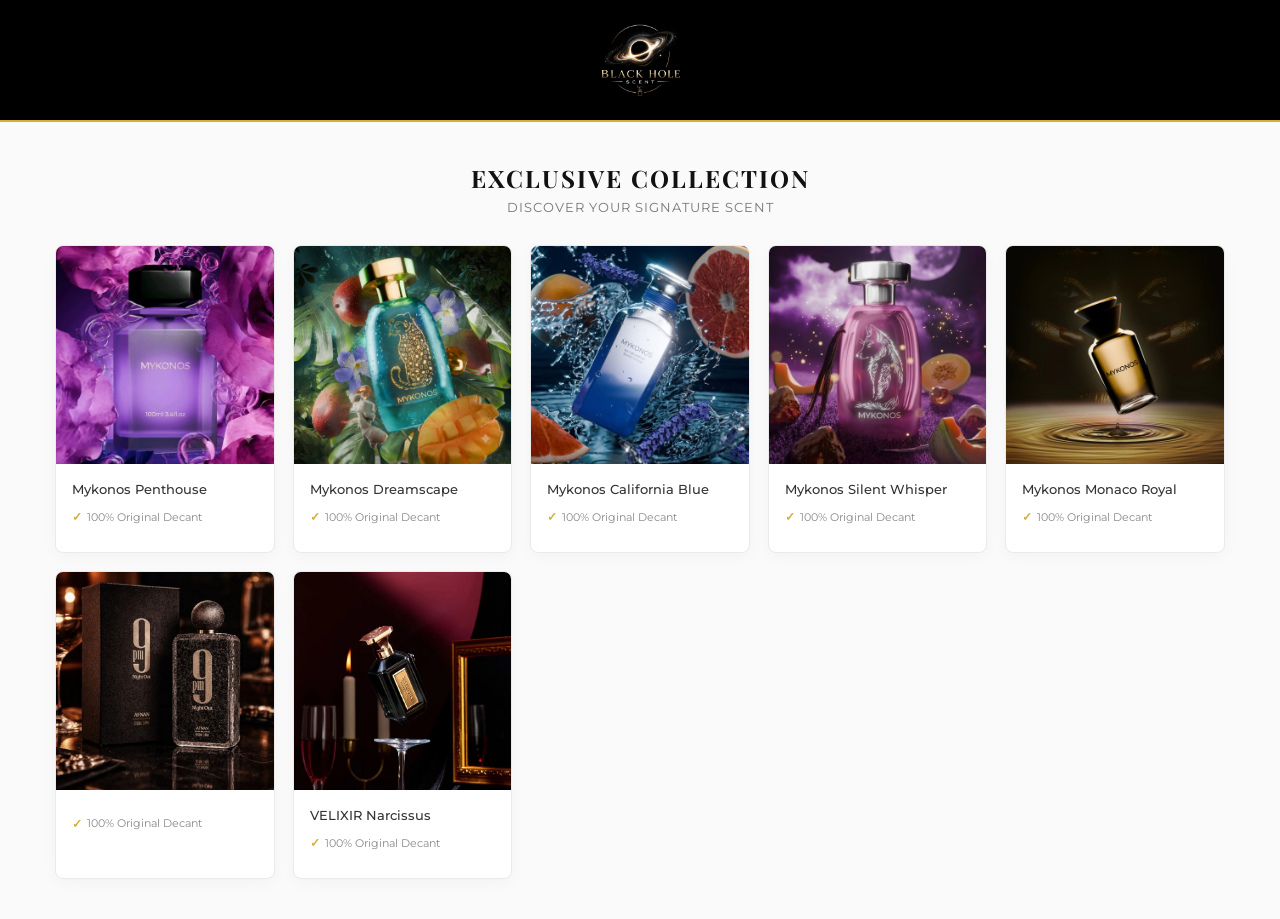
==== Store/index.html @ 2c3ba72b "Add files via upload" ====
<!DOCTYPE html>
<html lang="id">
<head>
    <meta charset="UTF-8">
    <meta name="viewport" content="width=device-width, initial-scale=1.0">
    <title>BlackHoleScent | Premium Perfume</title>
    <!-- Font Mewah: Playfair Display (Serif) & Montserrat (Sans-Serif) -->
    <link href="https://fonts.googleapis.com/css2?family=Montserrat:wght@300;400;500;600&family=Playfair+Display:wght@600;700&display=swap" rel="stylesheet">
    <link rel="stylesheet" href="https://cdnjs.cloudflare.com/ajax/libs/font-awesome/6.4.0/css/all.min.css">
    <link rel="stylesheet" href="source/css/style.css"> 
</head>
<body>
    <!-- Navbar Elegan dengan Logo Gambar -->
    <nav class="navbar-premium">
        <a href="index.html" class="logo-container">
            <img src="source/image/logo.jpeg" alt="Logo BlackHoleScent" class="logo-img">
        </a>
    </nav>

    <main class="container-premium">
        <div class="header-collection">
            <h2>EXCLUSIVE COLLECTION</h2>
            <p>Discover your signature scent</p>
        </div>
        
        <div class="produk-grid-premium">
            
            <!-- Produk 1 -->
            <a href="mykonos_penthouse.html" class="kartu-premium">
                <div class="gambar-container">
                    <img src="source/image/mykonos_penthouse.jpg" alt="Mykonos Penthouse">
                 </div>
                <div class="info-premium">
                    <div class="judul-premium">
                        Mykonos Penthouse 
                    </div>
                    <div class="garansi-badge">100% Original Decant</div>
                    <div class="harga-container">
                    </div>
                </div>
            </a>

            <!-- Produk 2 -->
            <a href="mykonos_dreamscape.html" class="kartu-premium">
                <div class="gambar-container">
                    <img src="source/image/mykonos_dreamscape.jpg" alt="Mykonos Dreamscape">
                </div>
                <div class="info-premium">
                    <div class="judul-premium">
                        Mykonos Dreamscape 
                    </div>
                    <div class="garansi-badge">100% Original Decant</div>
                    <div class="harga-container">
                    </div>
                </div>
            </a>

            <!-- Produk 3 -->
            <a href="mykonos_california_blue.html" class="kartu-premium">
                <div class="gambar-container">
                    <img src="source/image/mykonos_california_blue.jpg" alt="Mykonos California Blue">
                </div>
                <div class="info-premium">
                    <div class="judul-premium">
                        Mykonos California Blue 
                    </div>
                    <div class="garansi-badge">100% Original Decant</div>
                    <div class="harga-container">
                    </div>
                </div>
            </a>

             <!-- Produk 4 -->
            <a href="mykonos_silent_whisper.html" class="kartu-premium">
                <div class="gambar-container">
                    <img src="source/image/mykonos_silent_whisper.jpg" alt="Mykonos Silent Whisper">
                </div>
                <div class="info-premium">
                    <div class="judul-premium">
                        Mykonos Silent Whisper 
                    </div>
                    <div class="garansi-badge">100% Original Decant</div>
                    <div class="harga-container">
                    </div>
                </div>
            </a>

            <!-- Produk 5 -->            
             <a href="mykonos_monaco_royal.html" class="kartu-premium">
                <div class="gambar-container">
                    <img src="source/image/mykonos_monaco_royal.jpg" alt="Mykonos Monaco Royal">
                 </div>
                <div class="info-premium">
                    <div class="judul-premium">
                        Mykonos Monaco Royal 
                    </div>
                    <div class="garansi-badge">100% Original Decant</div>
                    <div class="harga-container">
                    </div>
                </div>
            </a>

            <!-- Produk 6 -->
            <a href="afnan_9pm.html" class="kartu-premium">
                <div class="gambar-container">
                    <img src="source/image/afnan_9pm_night_out.jpg" alt="Afnan 9pm">
                </div>
                <div class="info-premium">
                    <div class="judul-premium">
                        
                    </div>
                    <div class="garansi-badge">100% Original Decant</div>
                    <div class="harga-container">
                    </div>
                </div>
            </a>

            <!-- Produk 7 -->
            <a href="velixir_narcissus.html" class="kartu-premium">
                <div class="gambar-container">
                    <img src="source/image/velixir_narcissus.jpg" alt="VELIXIR Narcissus">
                </div>
                <div class="info-premium">
                    <div class="judul-premium">
                        VELIXIR Narcissus
                    </div>
                    <div class="garansi-badge">100% Original Decant</div>
                    <div class="harga-container">
                    </div>
                </div>
            </a>

        </div>
    </main>
</body>
</html>
---- Store/source/css/style.css ----
/* Reset Dasar */
* { margin: 0; padding: 0; box-sizing: border-box; }
body { 
    font-family: 'Montserrat', sans-serif; 
    background-color: #fafafa; /* Latar belakang abu sangat terang agar elegan */
    color: #333;
}

/* Navbar Elegan dengan Logo Gambar */
.navbar-premium {
    background-color: #000; /* Diubah menjadi hitam murni pekat agar menyatu dengan background logo Anda */
    padding: 10px 50px;
    display: flex;
    justify-content: center; /* Membuat logo persis di tengah */
    align-items: center;
    border-bottom: 2px solid #d4af37; /* Garis bawah emas */
}
.logo-container {
    display: flex;
    justify-content: center;
    align-items: center;
    text-decoration: none;
}
.logo-img { 
    height: 100px; /* Anda bisa mengubah angka ini jika logonya terasa terlalu besar/kecil */
    width: auto;
    object-fit: contain;
}
/* Container Utama */
.container-premium { 
    max-width: 1200px; 
    margin: 40px auto; 
    padding: 0 15px; 
}

/* Header Koleksi */
.header-collection {
    text-align: center;
    margin-bottom: 30px;
}
.header-collection h2 {
    font-family: 'Playfair Display', serif;
    color: #111;
    font-size: 24px;
    letter-spacing: 2px;
    margin-bottom: 5px;
}
.header-collection p {
    font-size: 13px;
    color: #777;
    text-transform: uppercase;
    letter-spacing: 1px;
}

/* Grid Katalog */
.produk-grid-premium { 
    display: grid; 
    grid-template-columns: repeat(auto-fill, minmax(200px, 1fr)); 
    gap: 18px; 
}

/* Desain Kartu Produk */
.kartu-premium { 
    background: #fff; 
    text-decoration: none; 
    color: #333; 
    border-radius: 8px; 
    display: flex; 
    flex-direction: column; 
    transition: all 0.3s ease;
    box-shadow: 0 4px 15px rgba(0,0,0,0.03);
    overflow: hidden;
    border: 1px solid #eaeaea;
}
.kartu-premium:hover { 
    transform: translateY(-5px); 
    box-shadow: 0 12px 25px rgba(0,0,0,0.08);
    border-color: #d4af37; /* Menyala emas saat disorot */
}

/* Area Gambar (Berbentuk Persegi) */
.gambar-container { 
    position: relative; 
    width: 100%; 
    padding-top: 100%; 
    overflow: hidden;
    background-color: #f9f9f9;
}
.gambar-container img { 
    position: absolute; 
    top: 0; left: 0; 
    width: 100%; height: 100%; 
    object-fit: cover; 
    transition: transform 0.6s ease;
}
.kartu-premium:hover .gambar-container img {
    transform: scale(1.05); /* Efek zoom elegan pada gambar saat disorot */
}

/* Label Diskon (Hitam & Emas) */
.diskon-badge { 
    position: absolute; 
    top: 12px; right: 12px; 
    background-color: #111; 
    color: #d4af37; 
    padding: 5px 10px; 
    font-size: 11px; 
    font-weight: 600; 
    border-radius: 4px;
    letter-spacing: 1px;
}

/* Label Promo (Putih Minimalis) */
.promo-xtra {
    position: absolute;
    bottom: 12px; left: 12px;
    background-color: rgba(255, 255, 255, 0.95);
    color: #111;
    font-size: 10px;
    font-weight: 700;
    padding: 5px 10px;
    border-radius: 4px;
    letter-spacing: 1px;
    box-shadow: 0 2px 8px rgba(0,0,0,0.1);
}

/* Area Teks & Informasi */
.info-premium { 
    padding: 16px; 
    display: flex; 
    flex-direction: column; 
    flex-grow: 1; 
}

/* Judul Parfum */
.judul-premium { 
    font-size: 13px; 
    line-height: 1.5; 
    margin-bottom: 10px; 
    display: -webkit-box; 
    -webkit-line-clamp: 2; 
    -webkit-box-orient: vertical; 
    overflow: hidden; 
    text-overflow: ellipsis; 
    font-weight: 500;
}

/* Badge Autentik */
.auth-badge { 
    color: #111; 
    background-color: #f0f0f0;
    padding: 2px 6px; 
    font-size: 9px; 
    border-radius: 3px; 
    font-weight: 600; 
    margin-right: 5px;
    text-transform: uppercase;
    letter-spacing: 0.5px;
}

/* Teks Keunggulan dengan Centang Emas */
.garansi-badge { 
    color: #888; 
    font-size: 11px; 
    margin-bottom: 12px;
    display: flex;
    align-items: center;
    gap: 5px;
}
.garansi-badge::before {
    content: "✓";
    color: #d4af37;
    font-weight: bold;
    font-size: 12px;
}

/* Baris Harga dan Terjual */
.harga-container { 
    margin-top: auto; 
    display: flex; 
    justify-content: space-between; 
    align-items: center; 
}
.harga-premium { 
    color: #111; /* Harga warna hitam pekat yang tegas */
    font-size: 16px; 
    font-weight: 700;
}
.terjual-premium { 
    font-size: 11px; 
    color: #a0a0a0; 
}

/* --- DESAIN HALAMAN DETAIL PRODUK --- */
.detail-container { 
    display: flex; flex-wrap: wrap; gap: 40px; 
    max-width: 1000px; margin: 40px auto; padding: 30px; 
    background: #fff; border-radius: 12px; 
    box-shadow: 0 10px 30px rgba(0,0,0,0.03); 
    border: 1px solid #eaeaea; 
}
.detail-gambar { 
    flex: 1; min-width: 300px; display: flex; 
    align-items: center; justify-content: center; 
    background: #f9f9f9; border-radius: 8px; padding: 20px; 
}
.detail-gambar img { 
    width: 100%; max-width: 400px; border-radius: 8px; 
    box-shadow: 0 10px 25px rgba(0,0,0,0.1); 
}
.detail-info { 
    flex: 1; min-width: 300px; display: flex; 
    flex-direction: column; justify-content: center; 
}
.detail-info h1 { 
    font-family: 'Playfair Display', serif; font-size: 2.2rem; 
    margin-bottom: 10px; color: #111; 
}
.deskripsi-detail { color: #555; line-height: 1.6; margin-bottom: 20px; font-size: 14px; }
.notes-parfum { 
    background: #fafafa; padding: 15px; 
    border-left: 4px solid #d4af37; margin-bottom: 25px; 
    font-size: 13px; line-height: 1.8; color: #333;
}
.harga-tampil-detail { 
    color: #111; font-weight: 700; font-size: 2rem; 
    margin-bottom: 20px; font-family: 'Montserrat', sans-serif; 
}
.pilih-ukuran-detail { 
    width: 100%; padding: 15px; margin-bottom: 20px; 
    border-radius: 8px; border: 1px solid #ddd; 
    font-family: 'Montserrat', sans-serif; font-size: 15px; 
    background-color: #fff; cursor: pointer; outline: none; 
}
.pilih-ukuran-detail:focus { border-color: #d4af37; }
.btn-beli-detail { 
    display: flex; justify-content: center; align-items: center; gap: 10px; 
    width: 100%; padding: 16px; background: linear-gradient(45deg, #111, #222); 
    color: #d4af37; border: none; border-radius: 8px; 
    font-size: 1.1rem; font-weight: 600; cursor: pointer; 
    transition: all 0.3s; text-transform: uppercase; letter-spacing: 1px; 
}
.btn-beli-detail:hover { 
    transform: translateY(-3px); box-shadow: 0 10px 20px rgba(0,0,0,0.15); 
}
.btn-back { 
    display: inline-block; margin: 20px 0 0 20px; 
    color: #777; text-decoration: none; font-size: 14px; 
    font-weight: 600; transition: color 0.3s; 
}
.btn-back:hover { color: #d4af37; }
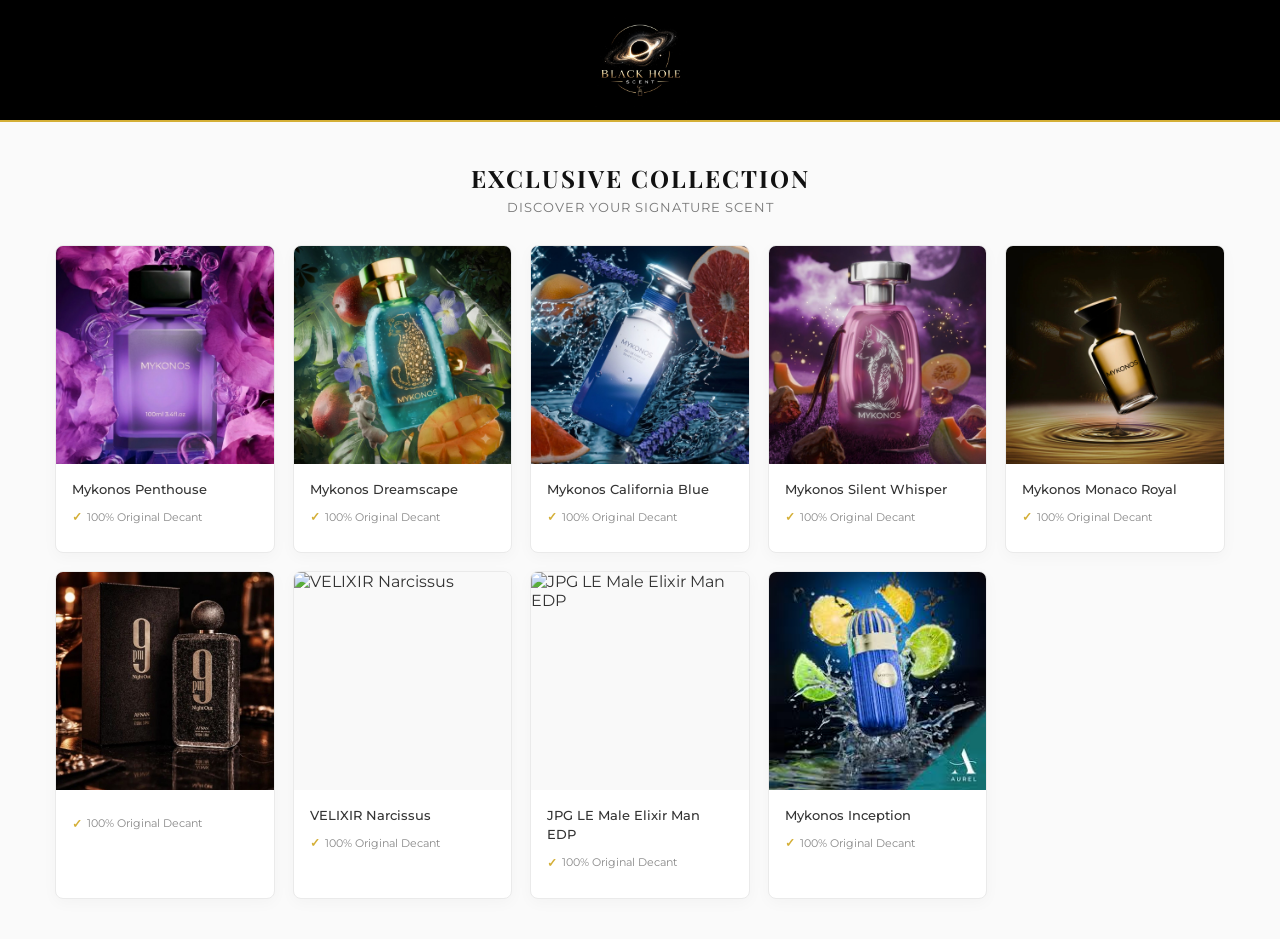
==== commit 0d808aa2: "Add files via upload" ====
--- a/Store/index.html
+++ b/Store/index.html
@@ -26,9 +26,9 @@
         <div class="produk-grid-premium">
             
             <!-- Produk 1 -->
-            <a href="mykonos_penthouse.html" class="kartu-premium">
+            <a href="Mykonos_Penthouse.html" class="kartu-premium">
                 <div class="gambar-container">
-                    <img src="source/image/mykonos_penthouse.jpg" alt="Mykonos Penthouse">
+                    <img src="source/image/Mykonos_Penthouse.jpg" alt="Mykonos Penthouse">
                  </div>
                 <div class="info-premium">
                     <div class="judul-premium">
@@ -41,9 +41,9 @@
             </a>
 
             <!-- Produk 2 -->
-            <a href="mykonos_dreamscape.html" class="kartu-premium">
+            <a href="Mykonos_Dreamscape.html" class="kartu-premium">
                 <div class="gambar-container">
-                    <img src="source/image/mykonos_dreamscape.jpg" alt="Mykonos Dreamscape">
+                    <img src="source/image/Mykonos_Dreamscape.jpg" alt="Mykonos Dreamscape">
                 </div>
                 <div class="info-premium">
                     <div class="judul-premium">
@@ -56,9 +56,9 @@
             </a>
 
             <!-- Produk 3 -->
-            <a href="mykonos_california_blue.html" class="kartu-premium">
+            <a href="Mykonos_California_Blue.html" class="kartu-premium">
                 <div class="gambar-container">
-                    <img src="source/image/mykonos_california_blue.jpg" alt="Mykonos California Blue">
+                    <img src="source/image/Mykonos_California_Blue.jpg" alt="Mykonos California Blue">
                 </div>
                 <div class="info-premium">
                     <div class="judul-premium">
@@ -71,9 +71,9 @@
             </a>
 
              <!-- Produk 4 -->
-            <a href="mykonos_silent_whisper.html" class="kartu-premium">
+            <a href="Mykonos_Silent_Whisper.html" class="kartu-premium">
                 <div class="gambar-container">
-                    <img src="source/image/mykonos_silent_whisper.jpg" alt="Mykonos Silent Whisper">
+                    <img src="source/image/Mykonos_Silent_Whisper.jpg" alt="Mykonos Silent Whisper">
                 </div>
                 <div class="info-premium">
                     <div class="judul-premium">
@@ -86,9 +86,9 @@
             </a>
 
             <!-- Produk 5 -->            
-             <a href="mykonos_monaco_royal.html" class="kartu-premium">
+             <a href="Mykonos_Monaco_Royal.html" class="kartu-premium">
                 <div class="gambar-container">
-                    <img src="source/image/mykonos_monaco_royal.jpg" alt="Mykonos Monaco Royal">
+                    <img src="source/image/Mykonos_Monaco_Royal.jpg" alt="Mykonos Monaco Royal">
                  </div>
                 <div class="info-premium">
                     <div class="judul-premium">
@@ -101,9 +101,9 @@
             </a>
 
             <!-- Produk 6 -->
-            <a href="afnan_9pm.html" class="kartu-premium">
+            <a href="Afnan_9PM_Night_Out.html" class="kartu-premium">
                 <div class="gambar-container">
-                    <img src="source/image/afnan_9pm_night_out.jpg" alt="Afnan 9pm">
+                    <img src="source/image/Afnan_9PM_Night_Out.jpg" alt="Afnan 9pm">
                 </div>
                 <div class="info-premium">
                     <div class="judul-premium">
@@ -116,9 +116,9 @@
             </a>
 
             <!-- Produk 7 -->
-            <a href="velixir_narcissus.html" class="kartu-premium">
+            <a href="VELIXIR_Narcissus.html" class="kartu-premium">
                 <div class="gambar-container">
-                    <img src="source/image/velixir_narcissus.jpg" alt="VELIXIR Narcissus">
+                    <img src="source/image/VELIXIR_Narcissus.jpg" alt="VELIXIR Narcissus">
                 </div>
                 <div class="info-premium">
                     <div class="judul-premium">
@@ -130,6 +130,36 @@
                 </div>
             </a>
 
+            <!-- Produk 8 -->
+            <a href="JPG_LE_MALE_ELIXIR_MAN_EDP.html" class="kartu-premium">
+                <div class="gambar-container">
+                    <img src="source/image/JPG_LE_MALE_ELIXIR_MAN_EDP.jpg" alt="JPG LE Male Elixir Man EDP">
+                </div>
+                <div class="info-premium">
+                    <div class="judul-premium">
+                        JPG LE Male Elixir Man EDP
+                    </div>
+                    <div class="garansi-badge">100% Original Decant</div>
+                    <div class="harga-container">
+                    </div>
+                </div>
+            </a>
+
+            <!-- Produk 9 -->
+            <a href="Mykonos_Inception.html" class="kartu-premium">
+                <div class="gambar-container">
+                    <img src="source/image/Mykonos_Inception.jpg" alt="Mykonos Inception">
+                </div>
+                <div class="info-premium">
+                    <div class="judul-premium">
+                        Mykonos Inception
+                    </div>
+                    <div class="garansi-badge">100% Original Decant</div>
+                    <div class="harga-container">
+                    </div>
+                </div>
+            </a>
+
         </div>
     </main>
 </body>
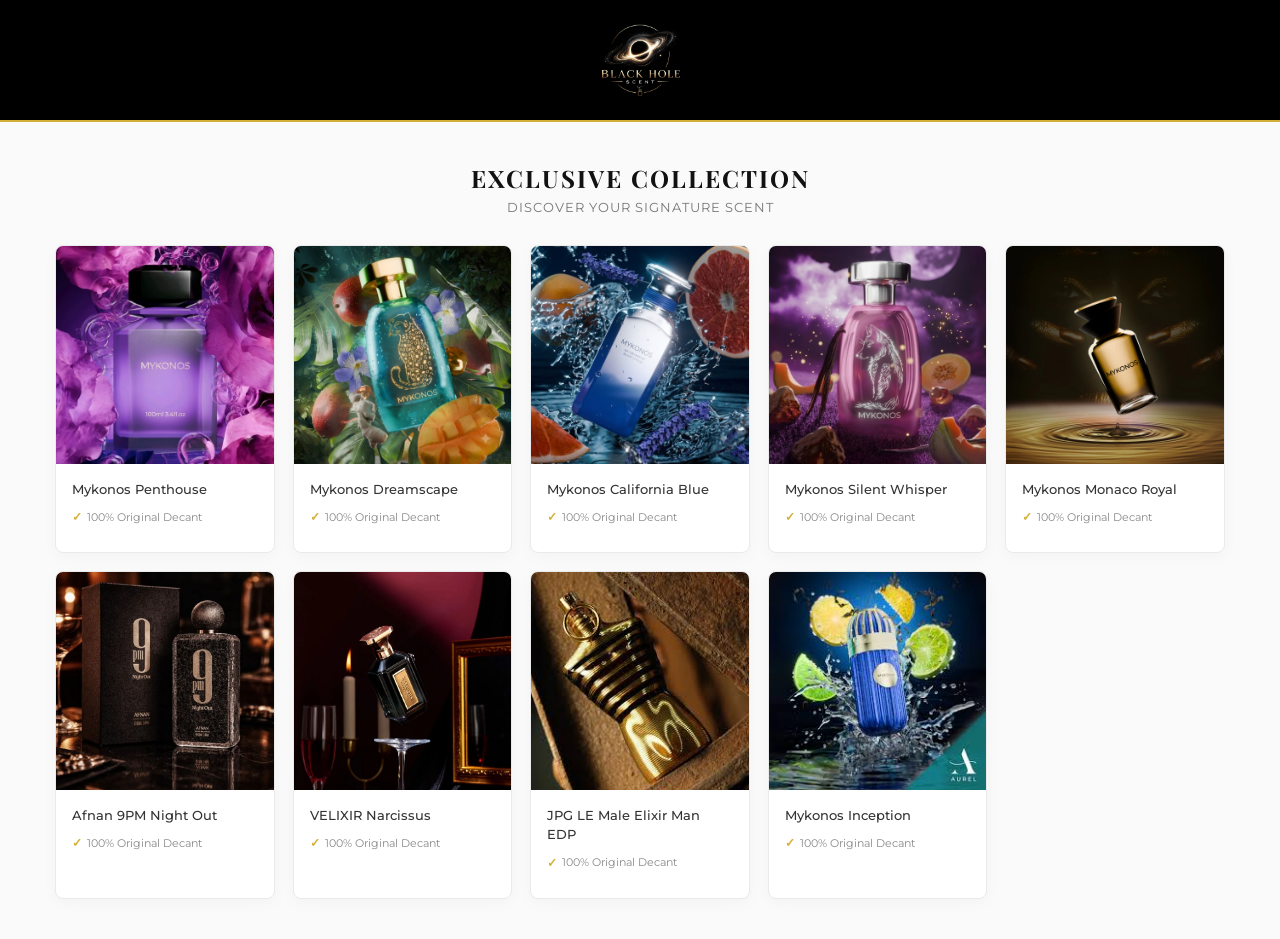
==== commit 22c1992b: "Add files via upload" ====
--- a/Store/index.html
+++ b/Store/index.html
@@ -107,7 +107,7 @@
                 </div>
                 <div class="info-premium">
                     <div class="judul-premium">
-                        
+                        Afnan 9PM Night Out
                     </div>
                     <div class="garansi-badge">100% Original Decant</div>
                     <div class="harga-container">
@@ -118,7 +118,7 @@
             <!-- Produk 7 -->
             <a href="VELIXIR_Narcissus.html" class="kartu-premium">
                 <div class="gambar-container">
-                    <img src="source/image/VELIXIR_Narcissus.jpg" alt="VELIXIR Narcissus">
+                    <img src="source/image/Velixir_Narcissus.jpg" alt="VELIXIR Narcissus">
                 </div>
                 <div class="info-premium">
                     <div class="judul-premium">
@@ -133,7 +133,7 @@
             <!-- Produk 8 -->
             <a href="JPG_LE_MALE_ELIXIR_MAN_EDP.html" class="kartu-premium">
                 <div class="gambar-container">
-                    <img src="source/image/JPG_LE_MALE_ELIXIR_MAN_EDP.jpg" alt="JPG LE Male Elixir Man EDP">
+                    <img src="source/image/JPG_Le_Male_Elixir_Man_EDP.jpg" alt="JPG LE Male Elixir Man EDP">
                 </div>
                 <div class="info-premium">
                     <div class="judul-premium">
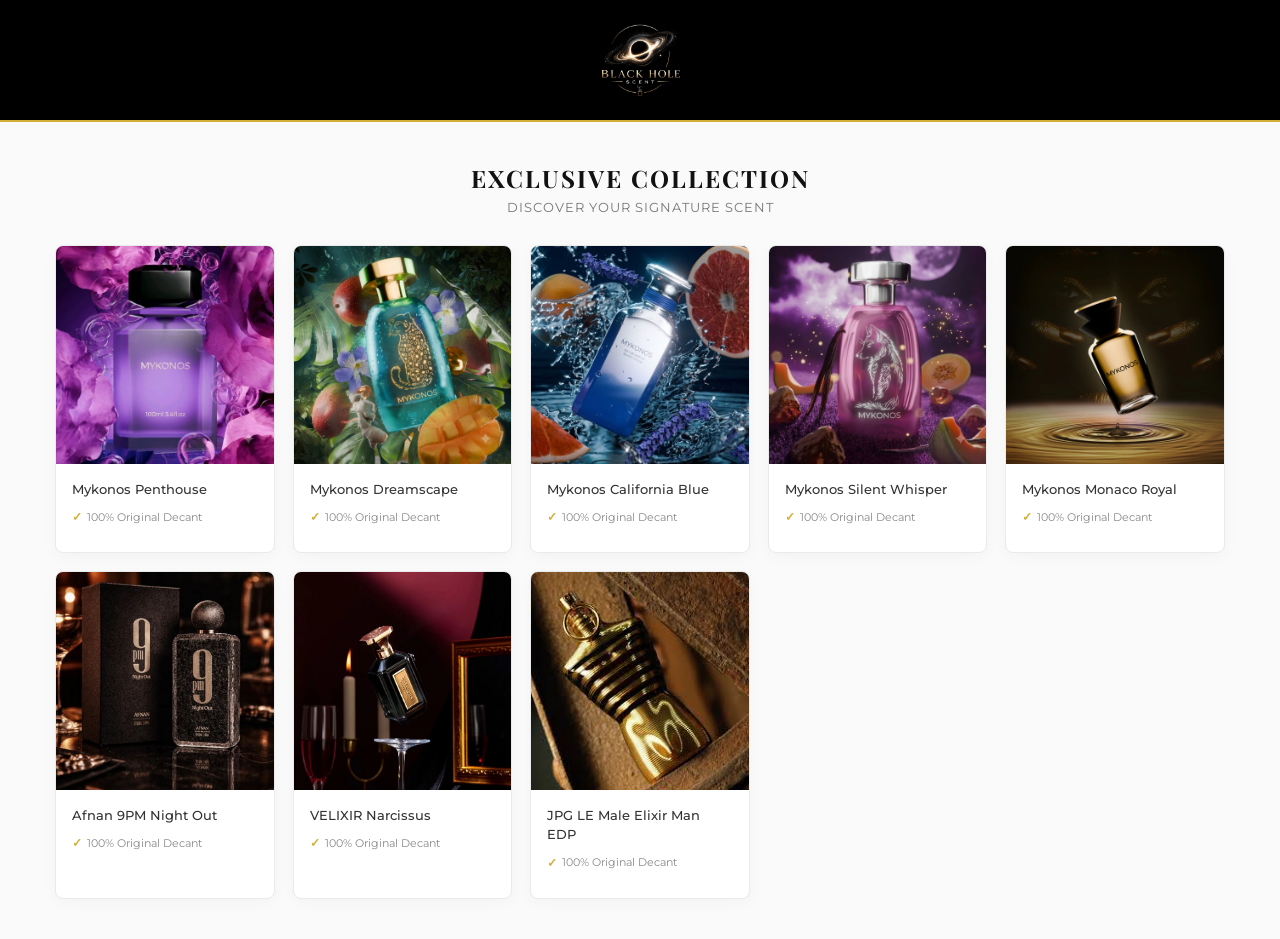
==== commit dfb7f68a: "Update index.html" ====
--- a/Store/index.html
+++ b/Store/index.html
@@ -145,22 +145,7 @@
                 </div>
             </a>
 
-            <!-- Produk 9 -->
-            <a href="Mykonos_Inception.html" class="kartu-premium">
-                <div class="gambar-container">
-                    <img src="source/image/Mykonos_Inception.jpg" alt="Mykonos Inception">
-                </div>
-                <div class="info-premium">
-                    <div class="judul-premium">
-                        Mykonos Inception
-                    </div>
-                    <div class="garansi-badge">100% Original Decant</div>
-                    <div class="harga-container">
-                    </div>
-                </div>
-            </a>
-
         </div>
     </main>
 </body>
-</html>+</html>
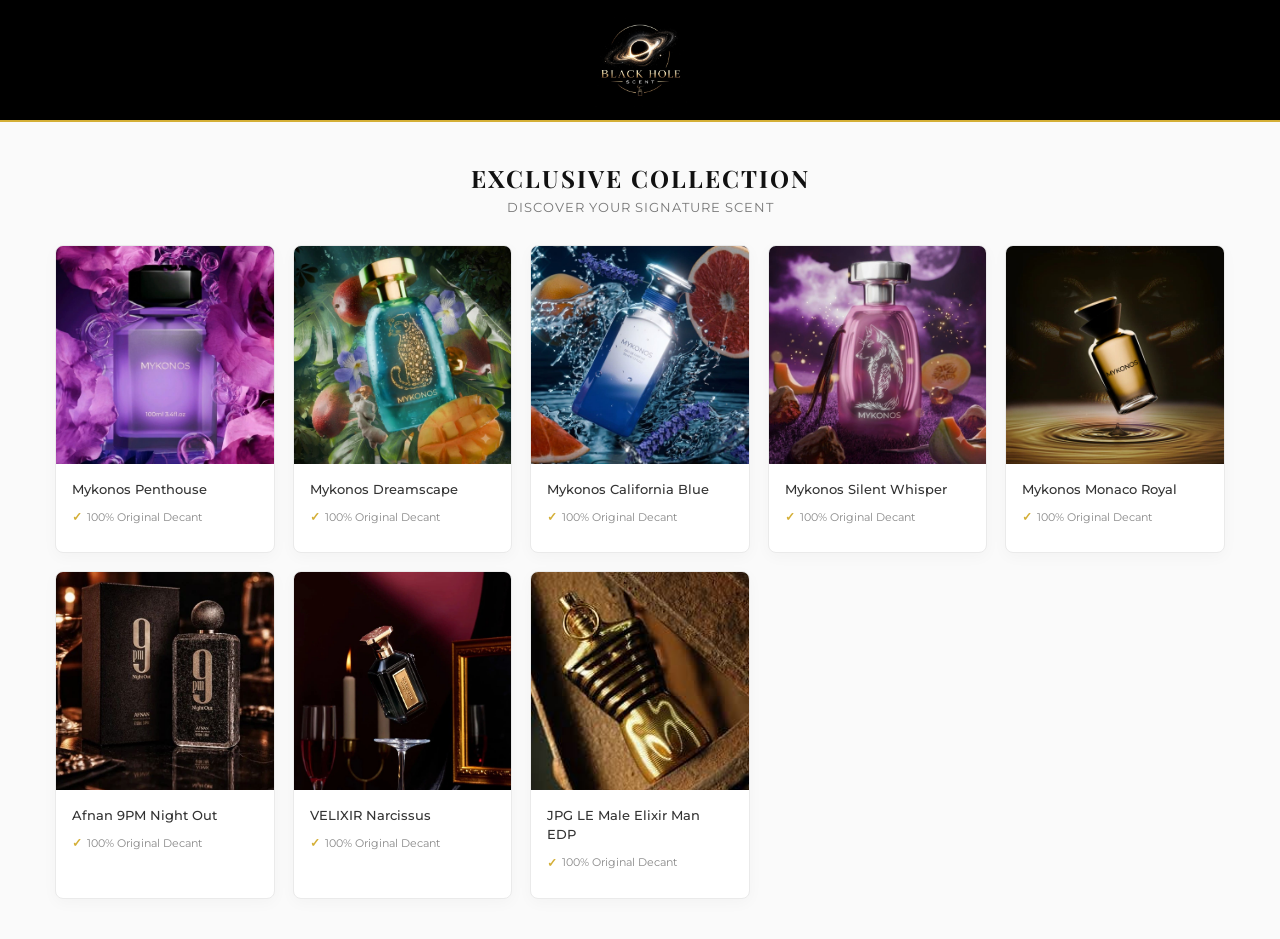
==== commit cf3be4a2: "Add files via upload" ====
--- a/Store/index.html
+++ b/Store/index.html
@@ -148,4 +148,4 @@
         </div>
     </main>
 </body>
-</html>
+</html>
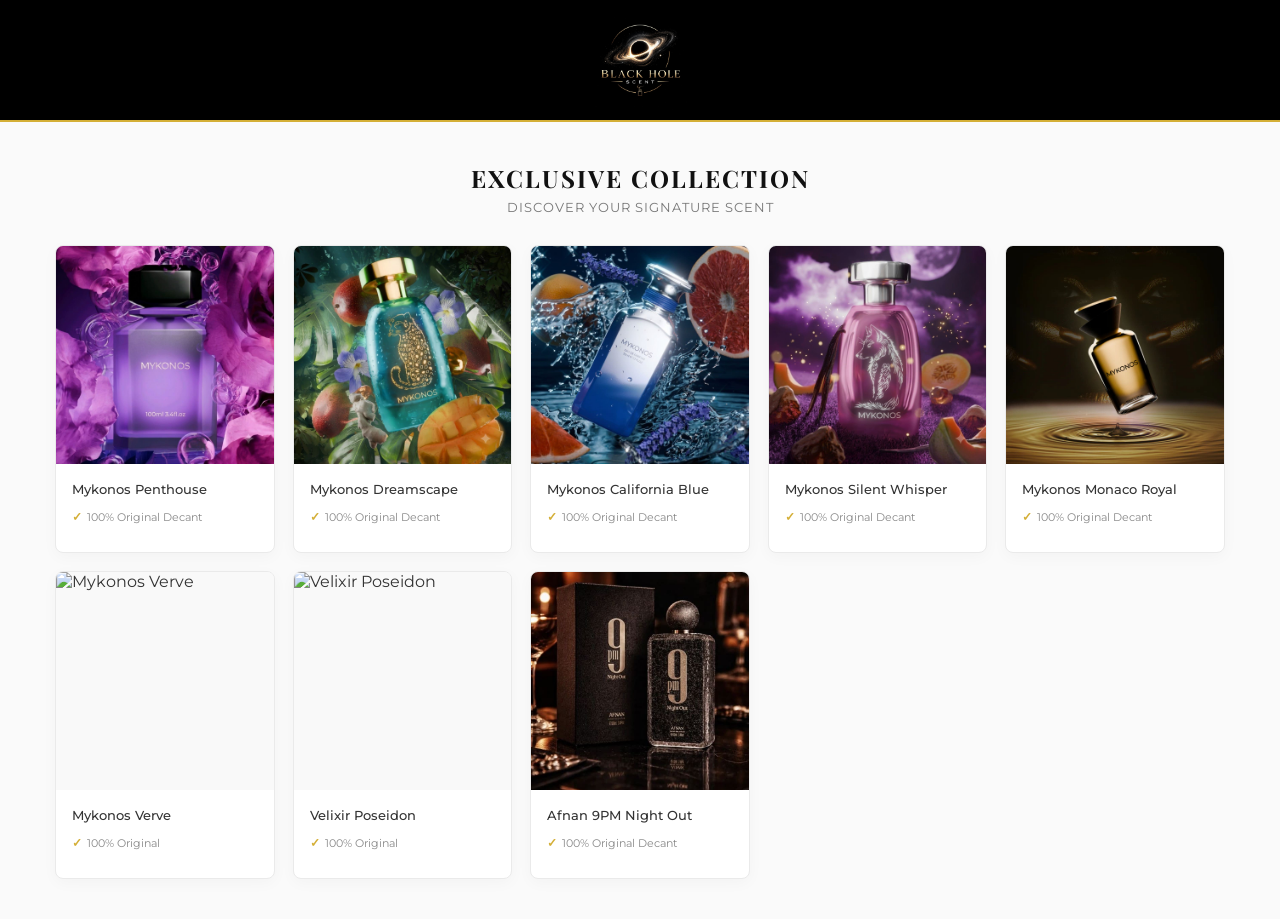
==== commit 16f041e5: "Fix HTML encoding issues in index.html" ====
--- a/Store/index.html
+++ b/Store/index.html
@@ -101,6 +101,36 @@
             </a>
 
             <!-- Produk 6 -->
+            <a href="Mykonos_Verve.html" class="kartu-premium">
+                <div class="gambar-container">
+                    <img src="source/image/Mykonos_Verve.jpg" alt="Mykonos Verve">
+                </div>
+                <div class="info-premium">
+                    <div class="judul-premium">
+                        Mykonos Verve
+                    </div>
+                    <div class="garansi-badge">100% Original</div>
+                    <div class="harga-container">
+                    </div>
+                </div>
+            </a>
+
+            <!-- Produk 7 -->
+            <a href="Velixir Poseidon.html" class="kartu-premium">
+                <div class="gambar-container">
+                    <img src="source/image/Velixir Poseidon.jpg" alt="Velixir Poseidon">
+                </div>
+                <div class="info-premium">
+                    <div class="judul-premium">
+                            Velixir Poseidon
+                    </div>
+                    <div class="garansi-badge">100% Original</div>
+                    <div class="harga-container">
+                    </div>
+                </div>
+            </a>
+
+            <!-- Produk 8 -->
             <a href="Afnan_9PM_Night_Out.html" class="kartu-premium">
                 <div class="gambar-container">
                     <img src="source/image/Afnan_9PM_Night_Out.jpg" alt="Afnan 9pm">
@@ -115,37 +145,8 @@
                 </div>
             </a>
 
-            <!-- Produk 7 -->
-            <a href="VELIXIR_Narcissus.html" class="kartu-premium">
-                <div class="gambar-container">
-                    <img src="source/image/Velixir_Narcissus.jpg" alt="VELIXIR Narcissus">
-                </div>
-                <div class="info-premium">
-                    <div class="judul-premium">
-                        VELIXIR Narcissus
-                    </div>
-                    <div class="garansi-badge">100% Original Decant</div>
-                    <div class="harga-container">
-                    </div>
-                </div>
-            </a>
-
-            <!-- Produk 8 -->
-            <a href="JPG_LE_MALE_ELIXIR_MAN_EDP.html" class="kartu-premium">
-                <div class="gambar-container">
-                    <img src="source/image/JPG_Le_Male_Elixir_Man_EDP.jpg" alt="JPG LE Male Elixir Man EDP">
-                </div>
-                <div class="info-premium">
-                    <div class="judul-premium">
-                        JPG LE Male Elixir Man EDP
-                    </div>
-                    <div class="garansi-badge">100% Original Decant</div>
-                    <div class="harga-container">
-                    </div>
-                </div>
-            </a>
 
         </div>
     </main>
 </body>
-</html>+</html>
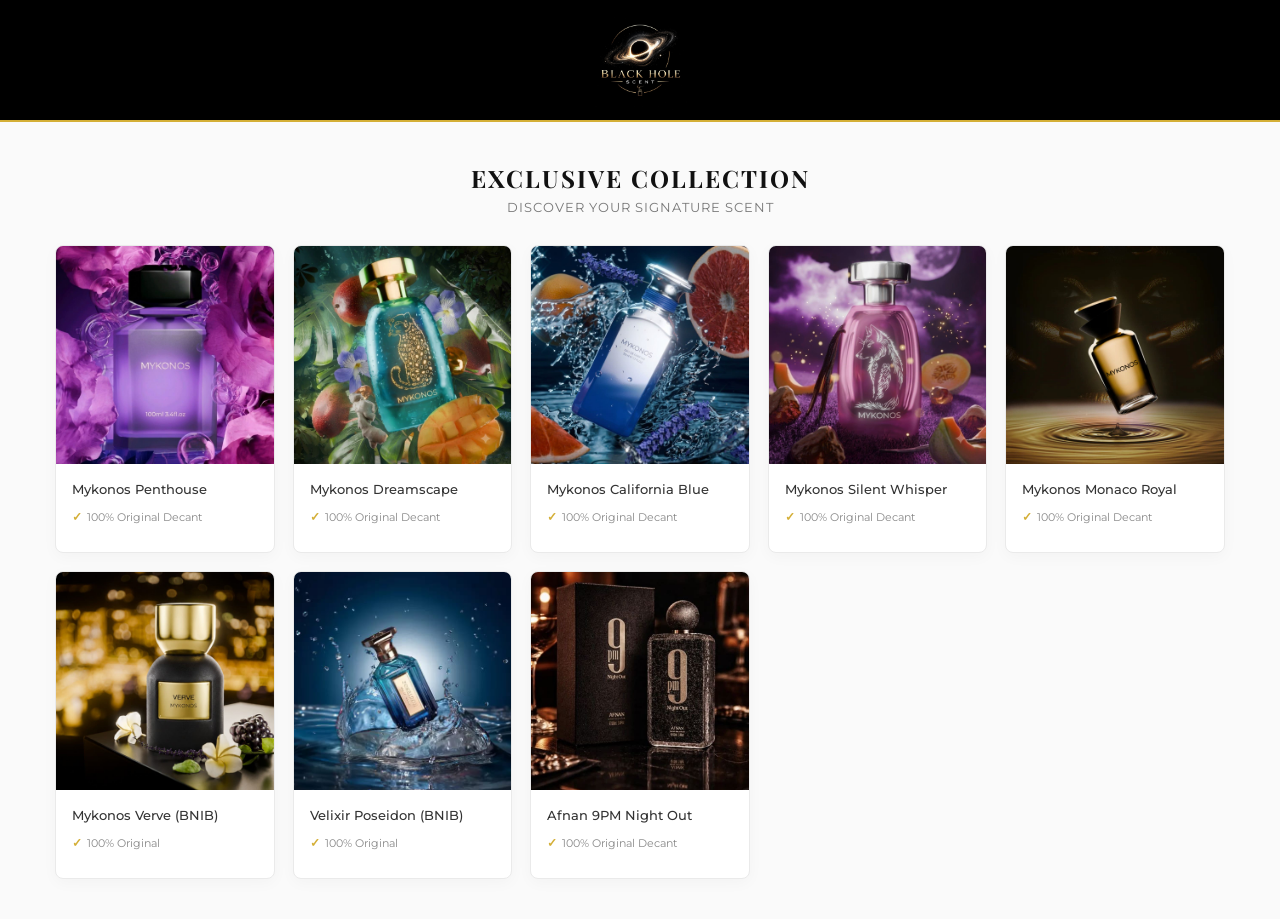
==== commit cd2b7397: "Update index.html" ====
--- a/Store/index.html
+++ b/Store/index.html
@@ -107,7 +107,7 @@
                 </div>
                 <div class="info-premium">
                     <div class="judul-premium">
-                        Mykonos Verve
+                        Mykonos Verve (BNIB)
                     </div>
                     <div class="garansi-badge">100% Original</div>
                     <div class="harga-container">
@@ -116,13 +116,13 @@
             </a>
 
             <!-- Produk 7 -->
-            <a href="Velixir Poseidon.html" class="kartu-premium">
+            <a href="Velixir_Poseidon.html" class="kartu-premium">
                 <div class="gambar-container">
-                    <img src="source/image/Velixir Poseidon.jpg" alt="Velixir Poseidon">
+                    <img src="source/image/Velixir_Poseidon.jpg" alt="Velixir Poseidon">
                 </div>
                 <div class="info-premium">
                     <div class="judul-premium">
-                            Velixir Poseidon
+                            Velixir Poseidon (BNIB)
                     </div>
                     <div class="garansi-badge">100% Original</div>
                     <div class="harga-container">
